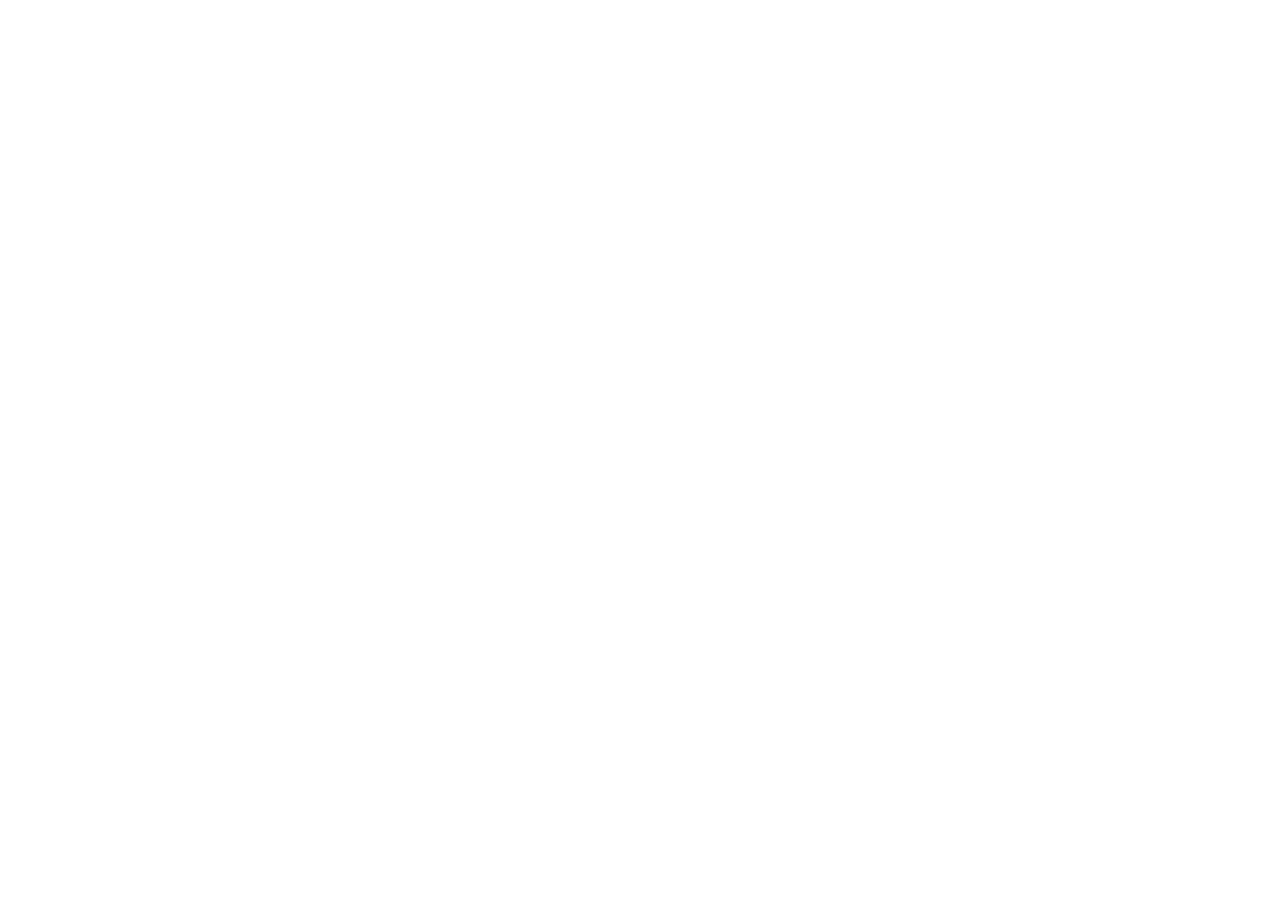
==== Recipebook/index.html @ 0ba32756 "Initial commit" ====
<!DOCTYPE html>
<html lang="en">
<head>
    <meta charset="UTF-8">
    <meta name="viewport" content="width=device-width, initial-scale=1.0">
    <title>Recipe Book</title>
    <link rel="Stylesheets" href="style.css">
</head>
<body>
    <script src="script.js"></script>
</body>
</html>
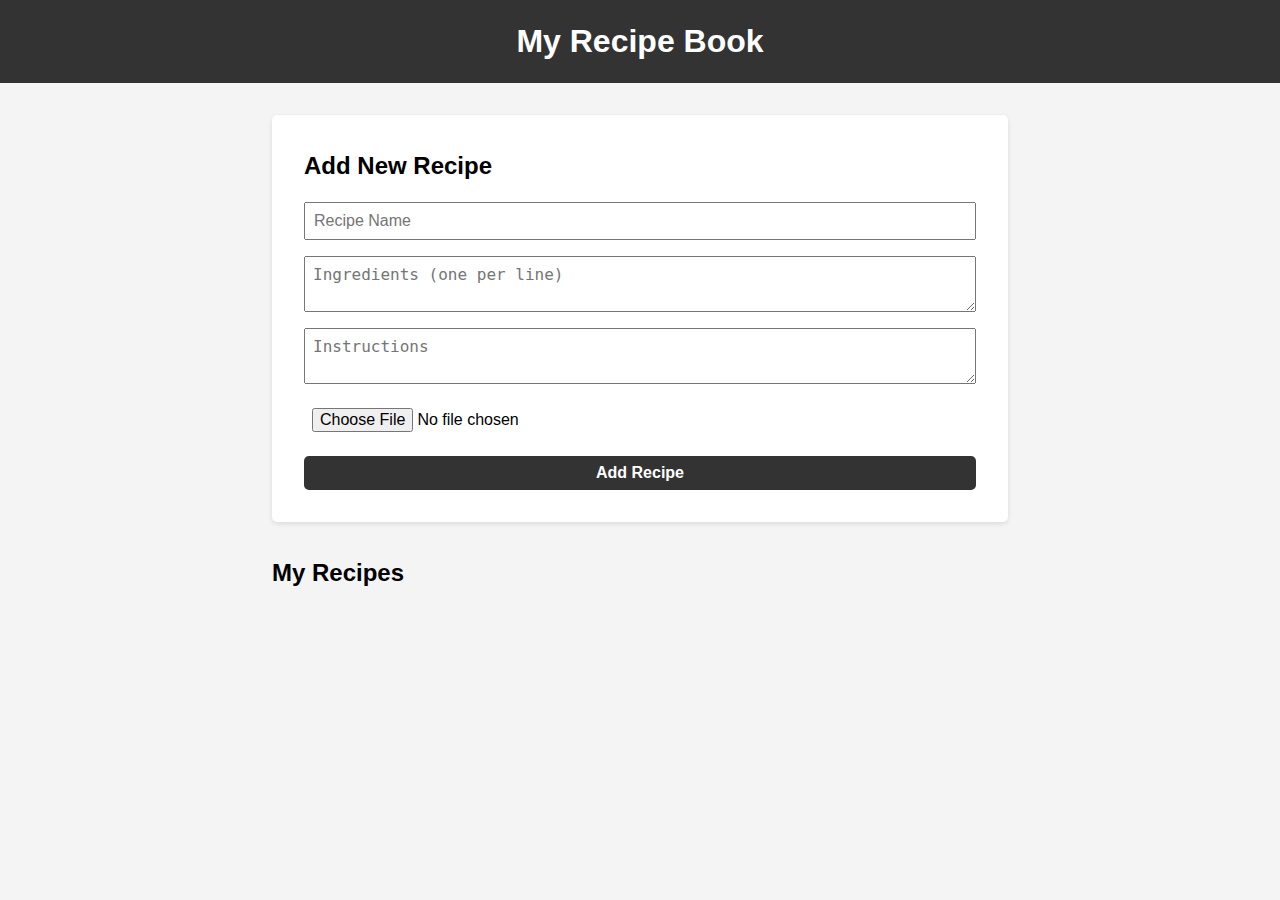
==== commit 50bb4b1f: "Completed" ====
--- a/Recipebook/index.html
+++ b/Recipebook/index.html
@@ -4,9 +4,28 @@
     <meta charset="UTF-8">
     <meta name="viewport" content="width=device-width, initial-scale=1.0">
     <title>Recipe Book</title>
-    <link rel="Stylesheets" href="style.css">
+    <link rel="stylesheet" href="style.css">
 </head>
 <body>
+    <header>
+        <h1>My Recipe Book</h1>
+    </header>
+    <main>
+        <section id="recipe-form">
+            <h2>Add New Recipe</h2>
+            <form id="add-recipe-form">
+                <input type="text" id="recipe-name" placeholder="Recipe Name" required>
+                <textarea id="recipe-ingredients" placeholder="Ingredients (one per line)" required></textarea>
+                <textarea id="recipe-instructions" placeholder="Instructions" required></textarea>
+                <input type="file" id="recipe-image" accept="image/*">
+                <button type="submit">Add Recipe</button>
+            </form>
+        </section>
+        <section id="recipe-list">
+            <h2>My Recipes</h2>
+            <div id="recipes-container"></div>
+        </section>
+    </main>
     <script src="script.js"></script>
 </body>
 </html>--- a/Recipebook/style.css
+++ b/Recipebook/style.css
@@ -0,0 +1,194 @@
+* {
+    box-sizing: border-box;
+    margin: 0;
+    padding: 0;
+}
+
+body {
+    font-family: Arial, sans-serif;
+    line-height: 1.6;
+    background-color: #f4f4f4;
+}
+
+header {
+    background-color: #333;
+    color: #fff;
+    text-align: center;
+    padding: 1rem;
+}
+
+main {
+    max-width: 800px;
+    margin: 0 auto;
+    padding: 2rem ;
+}
+
+h2 {
+    margin-bottom: 1rem;
+}
+
+#recipe-form {
+    background-color: #fff;
+    padding: 2rem;
+    margin-bottom: 2rem;
+    border-radius: 5px;
+    box-shadow: 0 2px 5px rgba(0, 0, 0, 0.1);
+}
+
+form {
+    display: flex;
+    flex-direction: column;
+}
+
+input, textarea {
+    margin-bottom: 1rem;
+    padding: 0.5rem;
+    font-size: 1rem;
+}
+
+button {
+    background-color: #333;
+    color: #fff;
+    padding: 0.5rem;
+    border: none;
+    border-radius: 5px;
+    cursor: pointer;
+    font-size: 1rem;
+    font-weight: bold;
+}
+
+button:hover {
+    background-color: #5b5a5a;
+}
+#recipe-list{
+    display: flex;
+    flex-direction: column;
+    padding-left: 0;
+    
+   
+}
+#recipes-container {
+    display: flex;
+    flex-direction: column;
+    gap: 2rem;
+    width: 100%;
+    max-width: 600px;
+    padding-left: 0;
+    margin-left: 0;
+    margin: 0 auto;
+ 
+    
+    
+}
+
+/* .recipe-card {
+    background-color: #fff;
+    padding: 1rem;
+    border-radius: 5px;
+    box-shadow: 0 2px 5px rgba(0, 0, 0, 0.1);
+}
+
+.recipe-card img {
+    max-width: 100%;
+    height: auto;
+    margin-bottom: 1rem;
+}
+
+.recipe-card h3 {
+    margin-bottom: 0.5rem;
+}
+
+.recipe-card button {
+    margin-top: 1rem;
+} */
+ /* ... (keep the existing CSS above) ... */
+
+.recipe-card {
+    background-color: #fff;
+    padding: 1.5rem;
+    border-radius: 5px;
+    box-shadow: 0 2px 5px rgba(0, 0, 0, 0.1);
+    display: flex;
+    flex-direction: column;
+    width: 100%;
+    margin-left: 0;
+    
+    
+
+   
+}
+
+.recipe-card img {
+    max-width: 70%;
+    
+    height: 300px;
+    /* object-fit: cover; */
+    border-radius: 5px;
+    margin-bottom: 1rem;
+}
+
+.recipe-card h3 {
+    font-size: 1.8rem;
+    margin-bottom: 1rem;
+    color: #000000;
+}
+
+.recipe-card h4 {
+    font-size: 1.4rem;
+    margin-top: 1rem;
+    margin-bottom: 0.5rem;
+    color: #2b2b2b;
+}
+
+.recipe-card ul {
+    padding-left: 1.5rem;
+    margin-bottom: 1rem;
+}
+
+.recipe-card li, .recipe-card p {
+    font-size: 1.1rem;
+    line-height: 1.4;
+    color: #666;
+}
+
+.recipe-card button {
+    margin-top: 1rem;
+    padding: 0.7rem 1rem;
+    font-size: 1rem;
+    background-color: #4CAF50;
+    color: white;
+    border: none;
+    border-radius: 4px;
+    cursor: pointer;
+    transition: background-color 0.3s;
+}
+
+.recipe-card button:hover {
+    background-color: #2f8934;
+}
+
+.recipe-card button:last-child {
+    background-color: #f44336;
+    /* margin-left: 0.5rem; */
+}
+
+.recipe-card button:last-child:hover {
+    background-color: #b52525;
+}
+
+/* Adjust the grid layout for better responsiveness */
+#recipes-container {
+    display: grid;
+    grid-template-columns: repeat(auto-fit, minmax(300px, 1fr));
+    gap: 2rem;
+}
+
+/* ... (keep the existing CSS below) ... */
+@media (max-width: 768px) {
+    .recipe-card img {
+        max-width: 100%;
+        
+        
+    }
+
+}